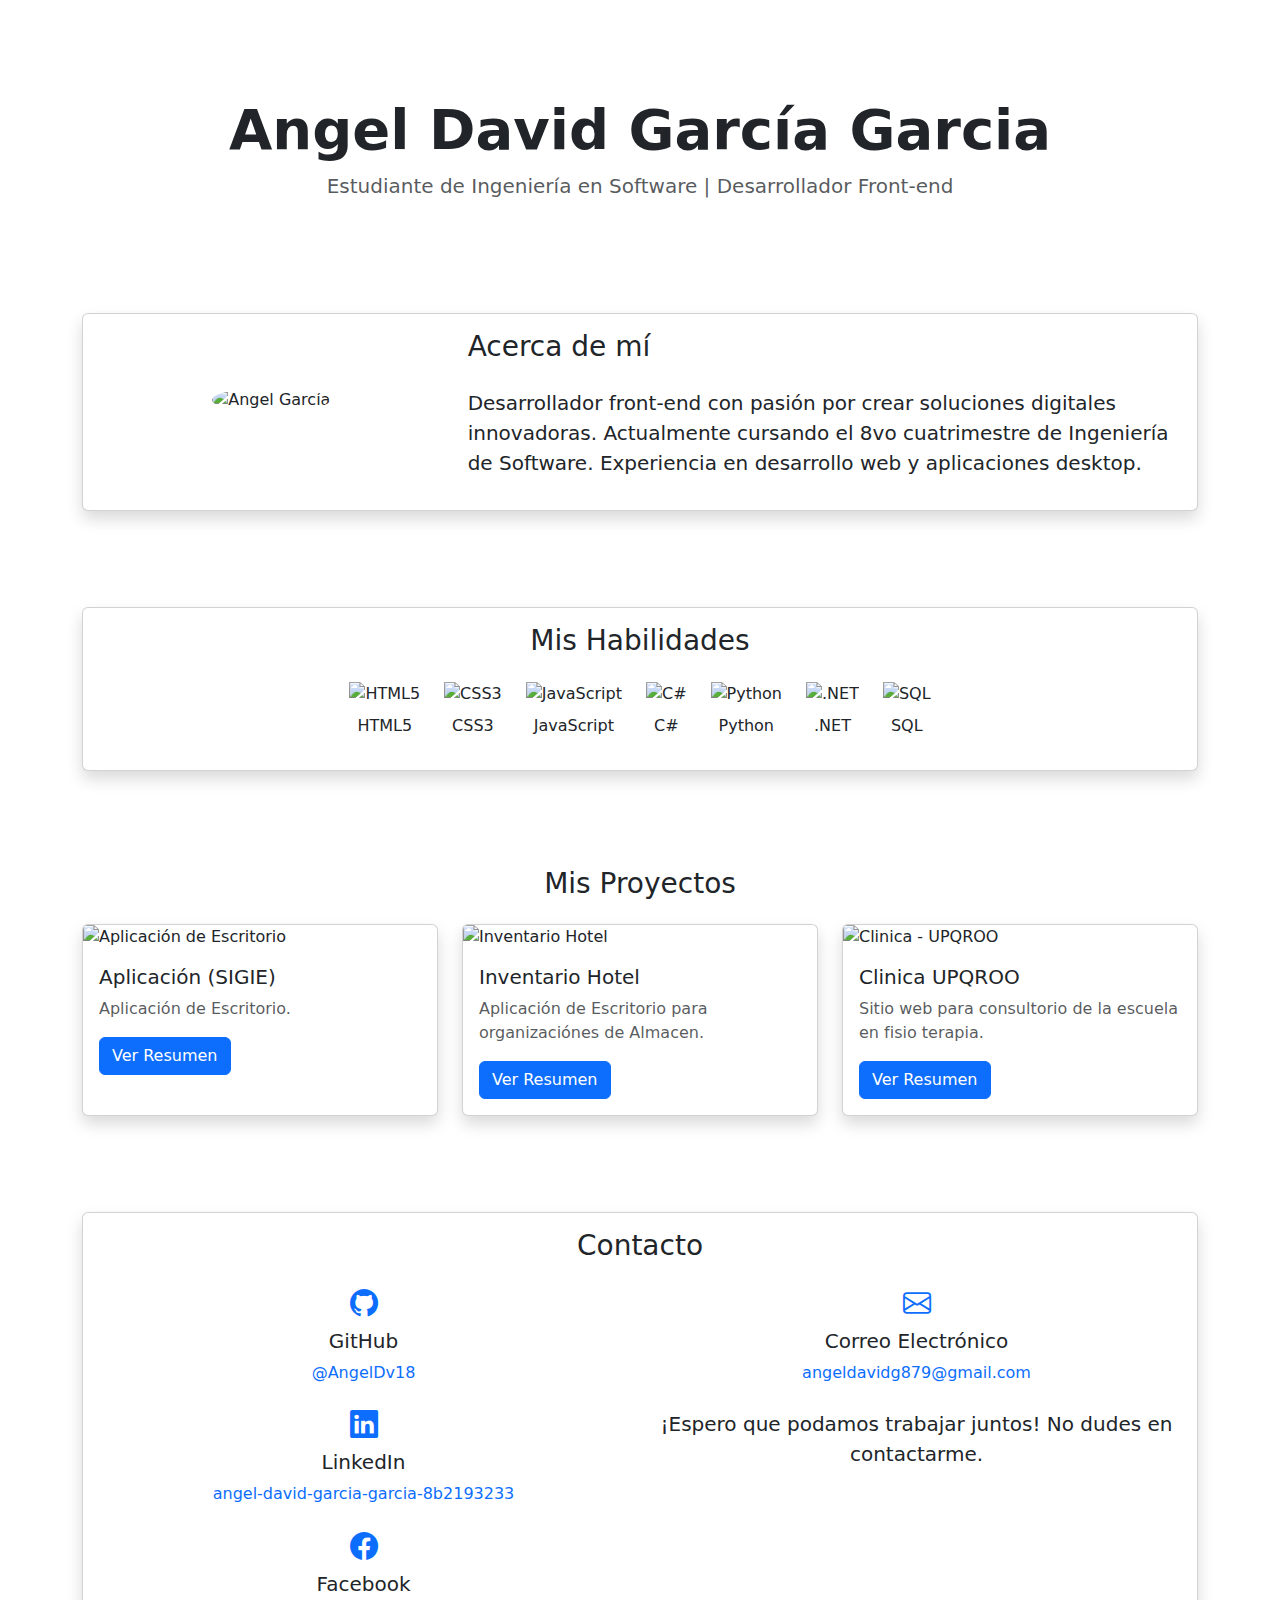
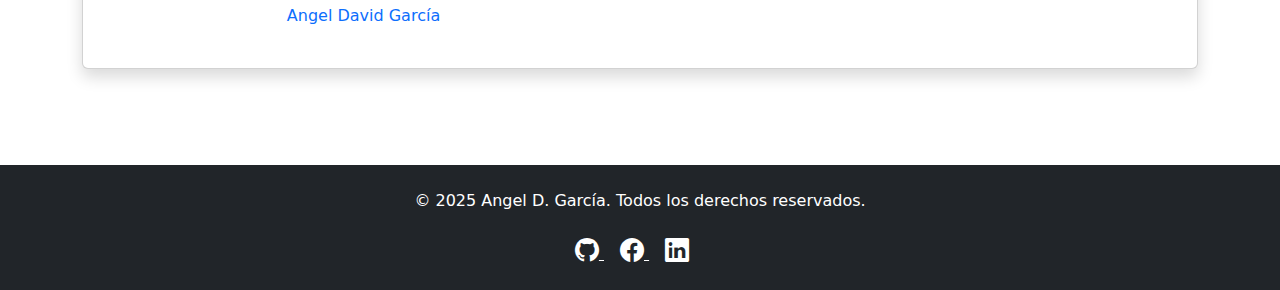
==== index.html @ 7592bd4f "nombre" ====
<!DOCTYPE html>
<html lang="es">
<head>
    <meta charset="UTF-8">
    <meta name="viewport" content="width=device-width, initial-scale=1.0">
    <title>Portafolio - Angel García</title>

    <link rel="icon" href="https://icons.getbootstrap.com/assets/icons/file-earmark-person.svg">

    <link rel="icon" type="image/x-icon" href="assets/favicon.ico">
<link rel="icon" type="image/png" sizes="32x32" href="assets/favicon-32x32.png">
<link rel="icon" type="image/png" sizes="16x16" href="assets/favicon-16x16.png">
<link rel="apple-touch-icon" sizes="180x180" href="assets/apple-touch-icon.png">
    
    <!--lol Bootstrap 5 -->
    <link href="https://cdn.jsdelivr.net/npm/bootstrap@5.3.0/dist/css/bootstrap.min.css" rel="stylesheet">
    
    <!-- tu estas loco Desde Bootstrap Iconos-->
    <link rel="stylesheet" href="https://cdn.jsdelivr.net/npm/bootstrap-icons@1.10.5/font/bootstrap-icons.css">
    
    <!-- Estilos personalizados -->
    <link rel="stylesheet" href="styles.css">
</head>
<body>

<nav class="navbar navbar-expand-lg navbar-dark fixed-top">
    <div class="container">
        <button class="navbar-toggler" type="button" data-bs-toggle="collapse" data-bs-target="#navbarNav">
            <span class="navbar-toggler-icon"></span>
        </button>
        <div class="collapse navbar-collapse" id="navbarNav">
            <ul class="navbar-nav ms-auto">
                <li class="nav-item"><a class="nav-link" href="#about">Acerca de</a></li>
                <li class="nav-item"><a class="nav-link" href="#skills">Habilidades</a></li>
                <li class="nav-item"><a class="nav-link" href="#projects">Proyectos</a></li>
                <li class="nav-item"><a class="nav-link" href="#contact">Contacto</a></li>
                <li class="nav-item"><a class="nav-link" href="CV.html">Ver CV</a></li>
            </ul>
        </div>
    </div>
</nav>

<main class="container">
    <header class="text-center py-5 mt-5">
        <h1 class="display-4 fw-bold">Angel David García Garcia</h1>
        <p class="lead text-muted">Estudiante de Ingeniería en Software | Desarrollador Front-end</p>
    </header>

    <!-- Sección Acerca de -->
    <section id="about" class="py-5">
        <div class="card shadow">
            <div class="card-body">
                <div class="row align-items-center">
                    <div class="col-md-4 text-center">
                        <img src="imagen de mi.jpg" alt="Angel García" class="img-fluid rounded-circle mb-4" style="width: 200px; height: 200px; object-fit: cover;">
                    </div>
                    <div class="col-md-8">
                        <h2 class="h3 mb-4">Acerca de mí</h2>
                        <p class="lead">
                            Desarrollador front-end con pasión por crear soluciones digitales innovadoras. 
                            Actualmente cursando el 8vo cuatrimestre de Ingeniería de Software. Experiencia en 
                            desarrollo web y aplicaciones desktop.
                        </p>
                    </div>
                </div>
            </div>
        </div>
    </section>

    <!-- Sección Habilidades -->
    <section id="skills" class="py-5">
        <div class="card shadow">
            <div class="card-body">
                <h2 class="h3 mb-4 text-center">Mis Habilidades</h2>
                <div class="row justify-content-center">
                    <div class="col-auto text-center">
                        <img src="html-5.png" alt="HTML5" class="skill-icon">
                        <p class="mt-2">HTML5</p>
                    </div>
                    <div class="col-auto text-center">
                        <img src="css_original_wordmark_logo_icon_146576.png" alt="CSS3" class="skill-icon">
                        <p class="mt-2">CSS3</p>
                    </div>
                    <div class="col-auto text-center">
                        <img src="js_115529.png" alt="JavaScript" class="skill-icon">
                        <p class="mt-2">JavaScript</p>
                    </div>
                    <div class="col-auto text-center">
                        <img src="c-sharp.png" alt="C#" class="skill-icon">
                        <p class="mt-2">C#</p>
                    </div>
                    <div class="col-auto text-center">
                        <img src="icons8-python-96.png" alt="Python" class="skill-icon">
                        <p class="mt-2">Python</p>
                    </div>
                    <div class="col-auto text-center">
                        <img src="NET core.png" alt=".NET" class="skill-icon">
                        <p class="mt-2">.NET</p>
                    </div>
                    <div class="col-auto text-center">
                        <img src="mysql_original_wordmark_logo_icon_146417.png" alt="SQL" class="skill-icon">
                        <p class="mt-2">SQL</p>
                    </div>
                </div>
            </div>
        </div>
    </section>

    <!-- Sección Proyectos -->
    <section id="projects" class="py-5">
        <h2 class="h3 mb-4 text-center">Mis Proyectos</h2>
        <div class="row g-4">
            <!-- Proyecto 1 -->
            <div class="col-md-4">
                <div class="card h-100 shadow">
                    <img src="sigie.png" class="card-img-top project-img" alt="Aplicación de Escritorio">
                    <div class="card-body">
                        <h5 class="card-title">Aplicación (SIGIE)</h5>
                        <p class="card-text text-muted">Aplicación de Escritorio.</p>
                        <a href="proyecto1.html" class="btn btn-primary">Ver Resumen</a>
                    </div>
                </div>
            </div>
            
            <!-- Proyecto 2 -->
            <div class="col-md-4">
                <div class="card h-100 shadow">
                    <img src="invent.png" class="card-img-top project-img" alt="Inventario Hotel">
                    <div class="card-body">
                        <h5 class="card-title">Inventario Hotel</h5>
                        <p class="card-text text-muted">Aplicación de Escritorio para organizaciónes de Almacen.</p>
                        <a href="proyecto2.html" class="btn btn-primary">Ver Resumen</a>
                    </div>
                </div>
            </div>
            
            <!-- Proyecto 3 -->
            <div class="col-md-4">
                <div class="card h-100 shadow">
                    <img src="clinica.png" class="card-img-top project-img" alt="Clinica - UPQROO">
                    <div class="card-body">
                        <h5 class="card-title">Clinica UPQROO</h5>
                        <p class="card-text text-muted">Sitio web para consultorio de la escuela en fisio terapia.</p>
                        <a href="proyecto3.html" class="btn btn-primary">Ver Resumen</a>
                    </div>
                </div>
            </div>
        </div>
    </section>

    <!-- Sección Contacto -->
    <section id="contact" class="py-5">
        <div class="card shadow">
            <div class="card-body">
                <h2 class="h3 mb-4 text-center">Contacto</h2>
                <div class="row g-4">
                    <div class="col-md-6 text-center">
                        <div class="mb-4">
                            <i class="bi bi-github h3 text-primary"></i>
                            <h4 class="h5 mt-2">GitHub</h4>
                            <a href="https://github.com/AngelDv18" class="text-decoration-none" target="_blank">
                                @AngelDv18
                            </a>
                        </div>
                        <div class="mb-4">
                            <i class="bi bi-linkedin h3 text-primary"></i>
                            <h4 class="h5 mt-2">LinkedIn</h4>
                            <a href="www.linkedin.com/in/angel-david-garcia-garcia-8b2193233" class="text-decoration-none" target="_blank">
                                angel-david-garcia-garcia-8b2193233
                            </a>
                        </div>
                        <div class="mb-4">
                            <i class="bi bi-facebook h3 text-primary"></i>
                            <h4 class="h5 mt-2">Facebook</h4>
                            <a href="https://www.facebook.com/profile.php?id=100021463512496" class="text-decoration-none" target="_blank">
                                Angel David García
                            </a>
                        </div>
                    </div>
                    <div class="col-md-6 text-center">
                        <div class="mb-4">
                            <i class="bi bi-envelope h3 text-primary"></i>
                            <h4 class="h5 mt-2">Correo Electrónico</h4>
                            <a href="mailto:angeldavidg879@gmail.com" class="text-decoration-none">
                                angeldavidg879@gmail.com
                            </a>
                        </div>
                        <p class="lead">¡Espero que podamos trabajar juntos! No dudes en contactarme.</p>
                    </div>
                </div>
            </div>
        </div>
    </section>
</main>

<footer class="bg-dark text-white py-4 mt-5">
    <div class="container text-center">
        <p class="mb-0">&copy; 2025 Angel D. García. Todos los derechos reservados.</p>
        <div class="mt-4">
            <a href="https://github.com/AngelDv18" class="text-white me-3" target="_blank">
                <i class="bi bi-github h4"></i>
            </a>
            <a href="https://www.facebook.com/profile.php?id=100021463512496" class="text-white me-3" target="_blank">
                <i class="bi bi-facebook h4"></i>
            </a>
            <a href="www.linkedin.com/in/angel-david-garcia-garcia-8b2193233" class="text-white me-3" target="_blank">
                <i class="bi bi-linkedin h4"></i>
            </a>
        </div>
    </div>
</footer>

<script src="https://cdn.jsdelivr.net/npm/bootstrap@5.3.0/dist/js/bootstrap.bundle.min.js"></script>
<script src="script.js"></script>
</body>
</html>
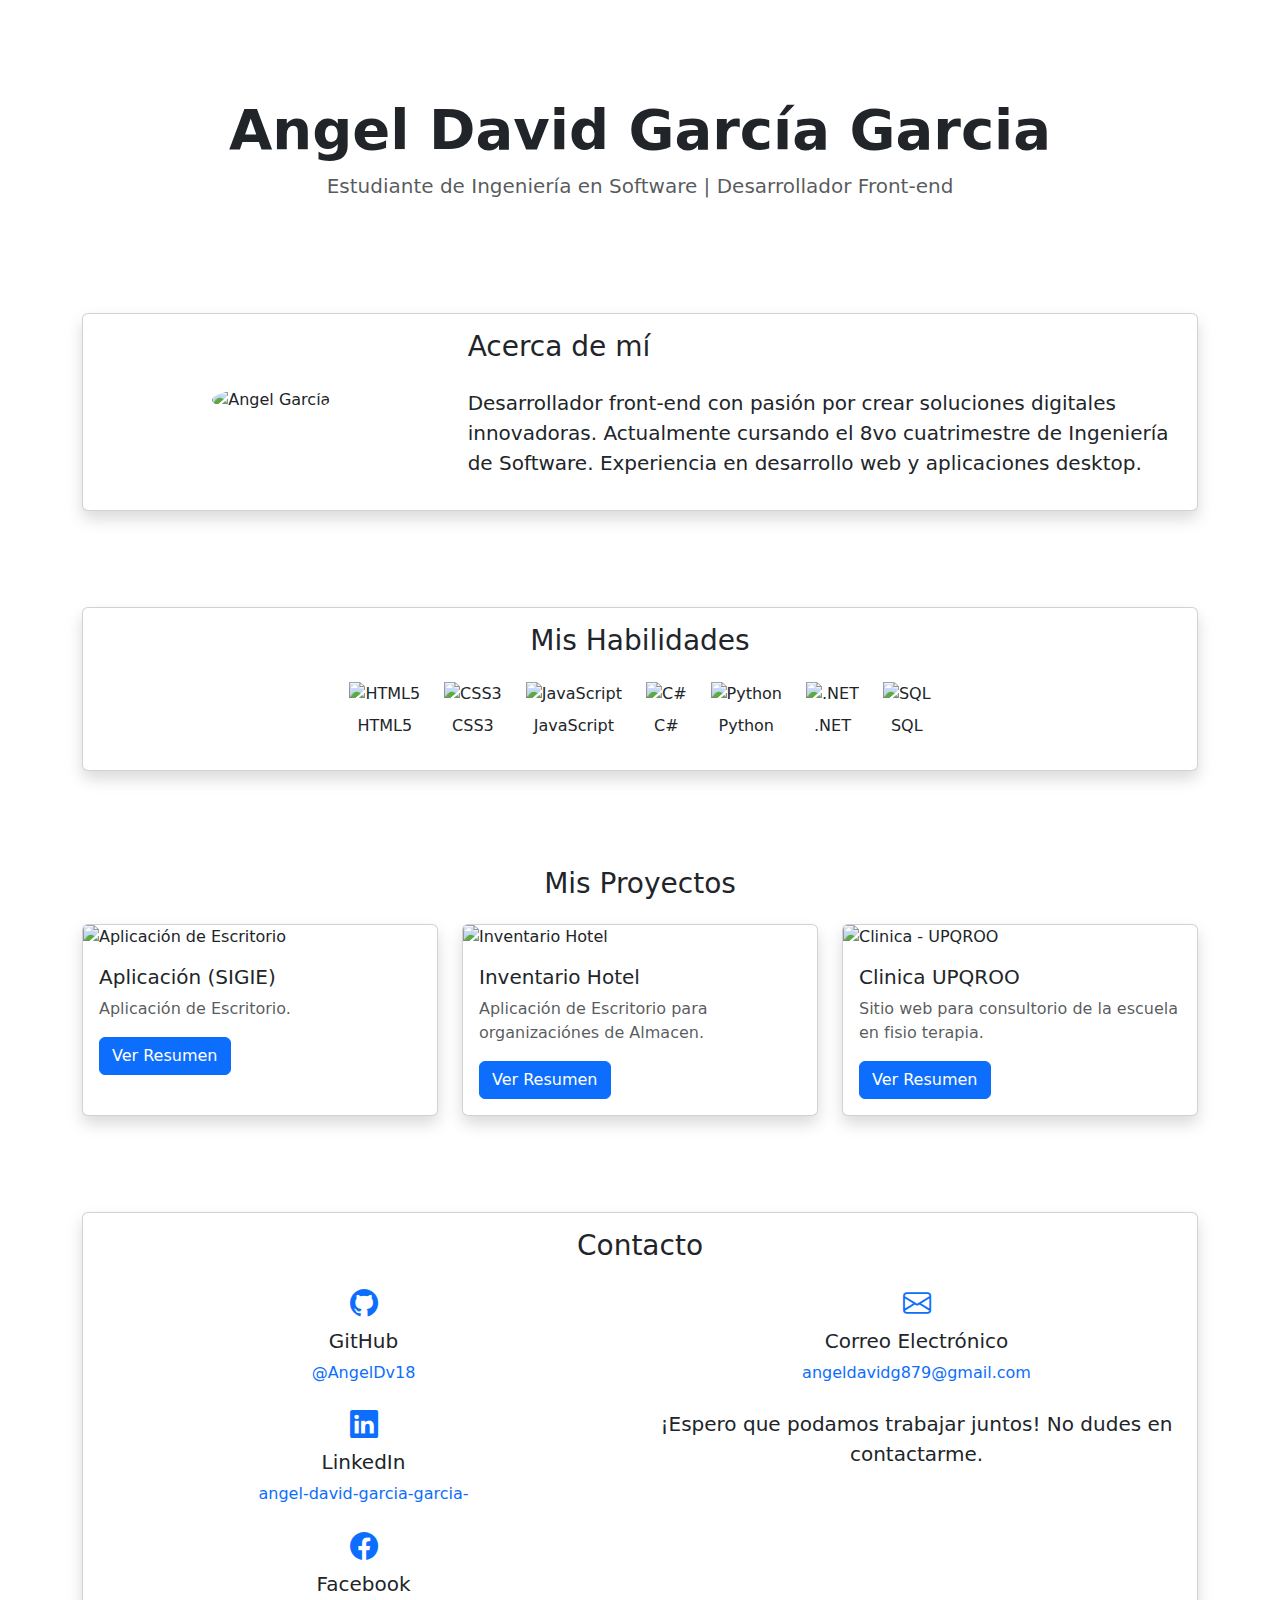
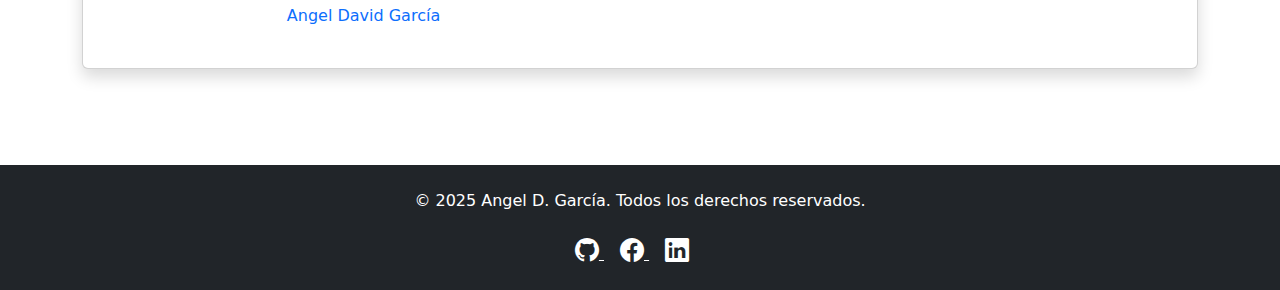
==== commit 28d05b10: "lolo" ====
--- a/index.html
+++ b/index.html
@@ -166,7 +166,7 @@
                             <i class="bi bi-linkedin h3 text-primary"></i>
                             <h4 class="h5 mt-2">LinkedIn</h4>
                             <a href="www.linkedin.com/in/angel-david-garcia-garcia-8b2193233" class="text-decoration-none" target="_blank">
-                                angel-david-garcia-garcia-8b2193233
+                                angel-david-garcia-garcia-
                             </a>
                         </div>
                         <div class="mb-4">
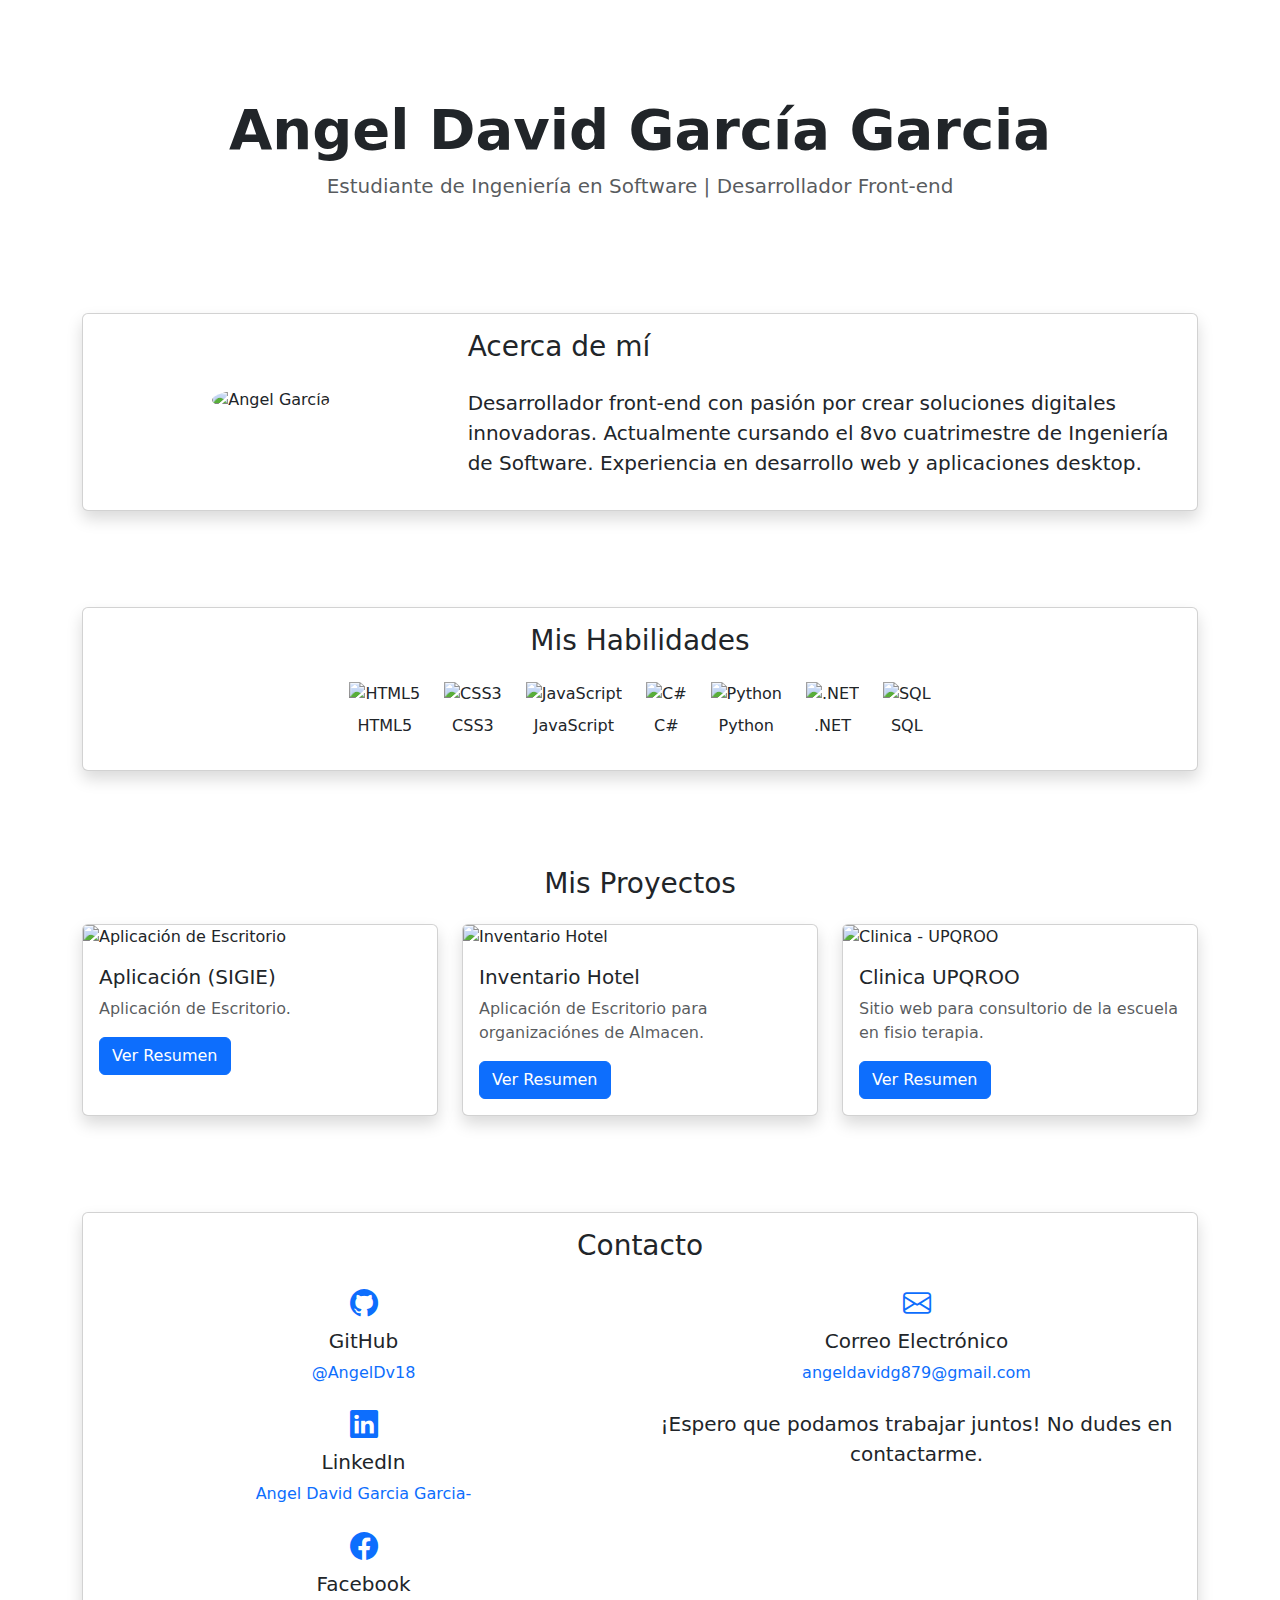
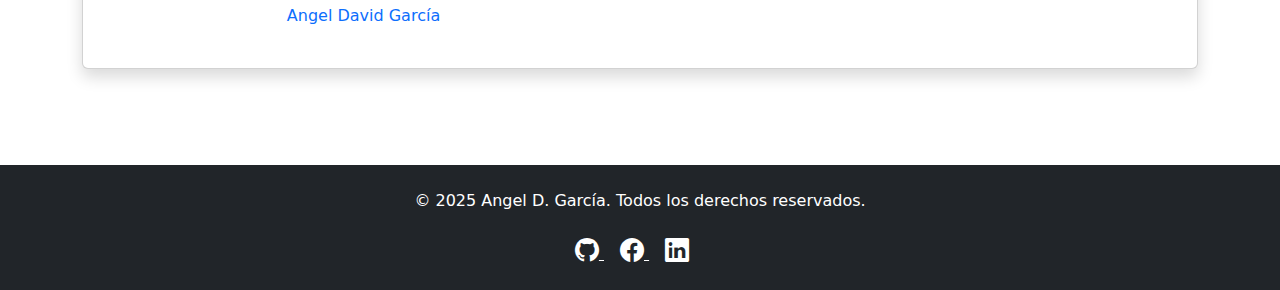
==== commit 0a6b1e50: "xd" ====
--- a/index.html
+++ b/index.html
@@ -165,8 +165,8 @@
                         <div class="mb-4">
                             <i class="bi bi-linkedin h3 text-primary"></i>
                             <h4 class="h5 mt-2">LinkedIn</h4>
-                            <a href="www.linkedin.com/in/angel-david-garcia-garcia-8b2193233" class="text-decoration-none" target="_blank">
-                                angel-david-garcia-garcia-
+                            <a href="https://www.linkedin.com/in/angel-david-garcia-garcia-8b2193233" class="text-decoration-none" target="_blank">
+                                Angel David Garcia Garcia-
                             </a>
                         </div>
                         <div class="mb-4">
@@ -203,7 +203,7 @@
             <a href="https://www.facebook.com/profile.php?id=100021463512496" class="text-white me-3" target="_blank">
                 <i class="bi bi-facebook h4"></i>
             </a>
-            <a href="www.linkedin.com/in/angel-david-garcia-garcia-8b2193233" class="text-white me-3" target="_blank">
+            <a href="https://www.linkedin.com/in/angel-david-garcia-garcia-8b2193233" class="text-white me-3" target="_blank">
                 <i class="bi bi-linkedin h4"></i>
             </a>
         </div>
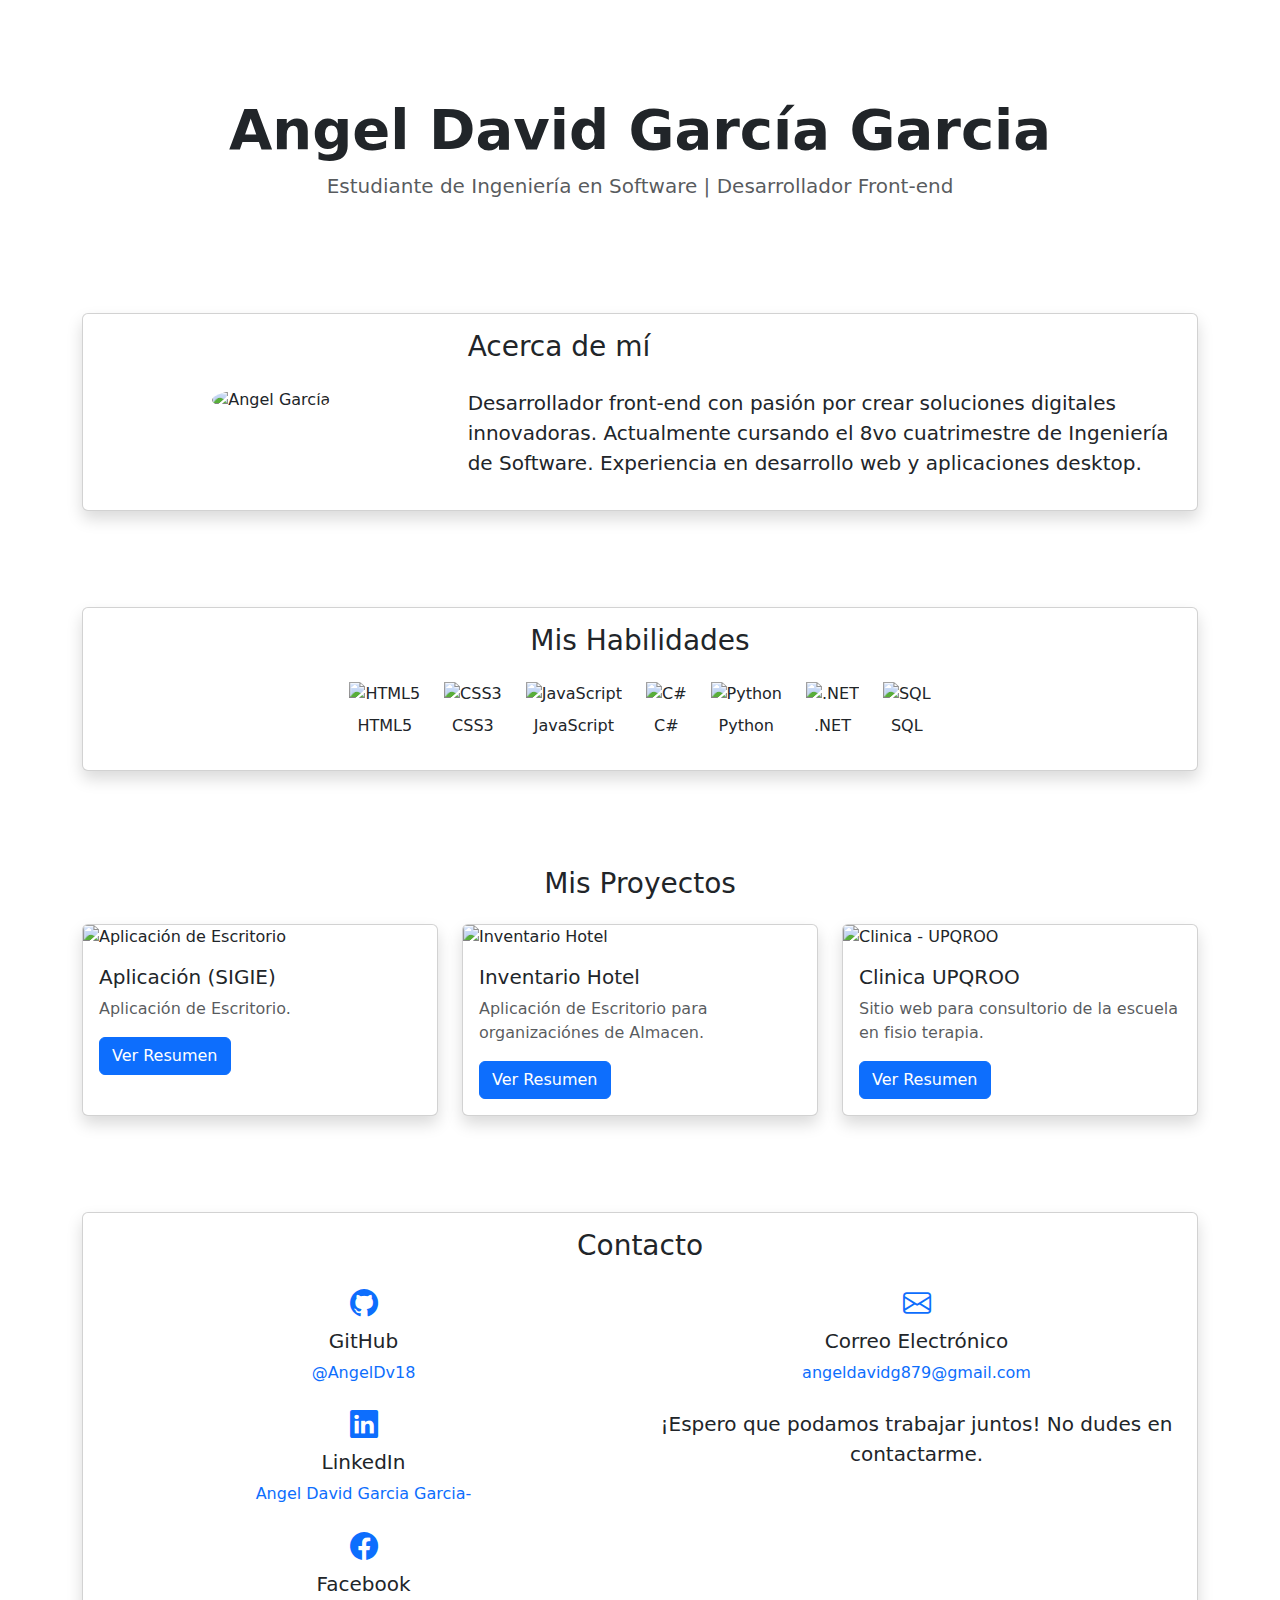
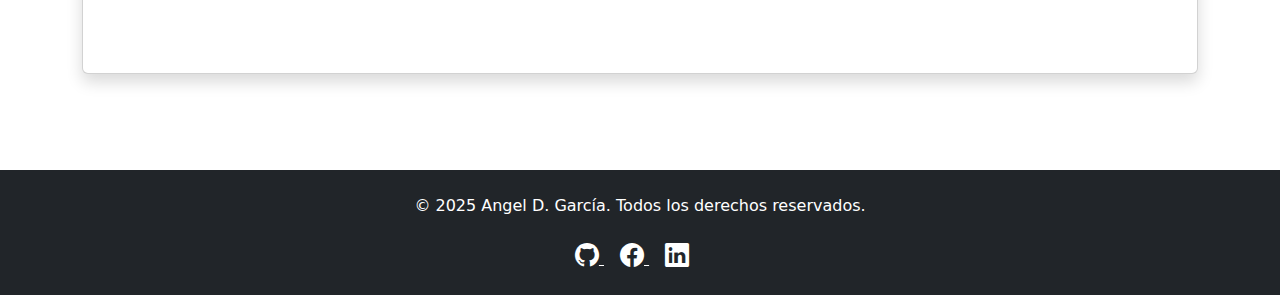
==== commit 4d63f1cd: "lolio" ====
--- a/index.html
+++ b/index.html
@@ -172,8 +172,9 @@
                         <div class="mb-4">
                             <i class="bi bi-facebook h3 text-primary"></i>
                             <h4 class="h5 mt-2">Facebook</h4>
-                            <a href="https://www.facebook.com/profile.php?id=100021463512496" class="text-decoration-none" target="_blank">
-                                Angel David García
+                            <a href="https://www.facebook.com/profile.php?id=100021463512496" class="text-white me-3" target="_blank">
+                                Angel Garcia
+                                <i class="bi bi-facebook h4"></i>
                             </a>
                         </div>
                     </div>
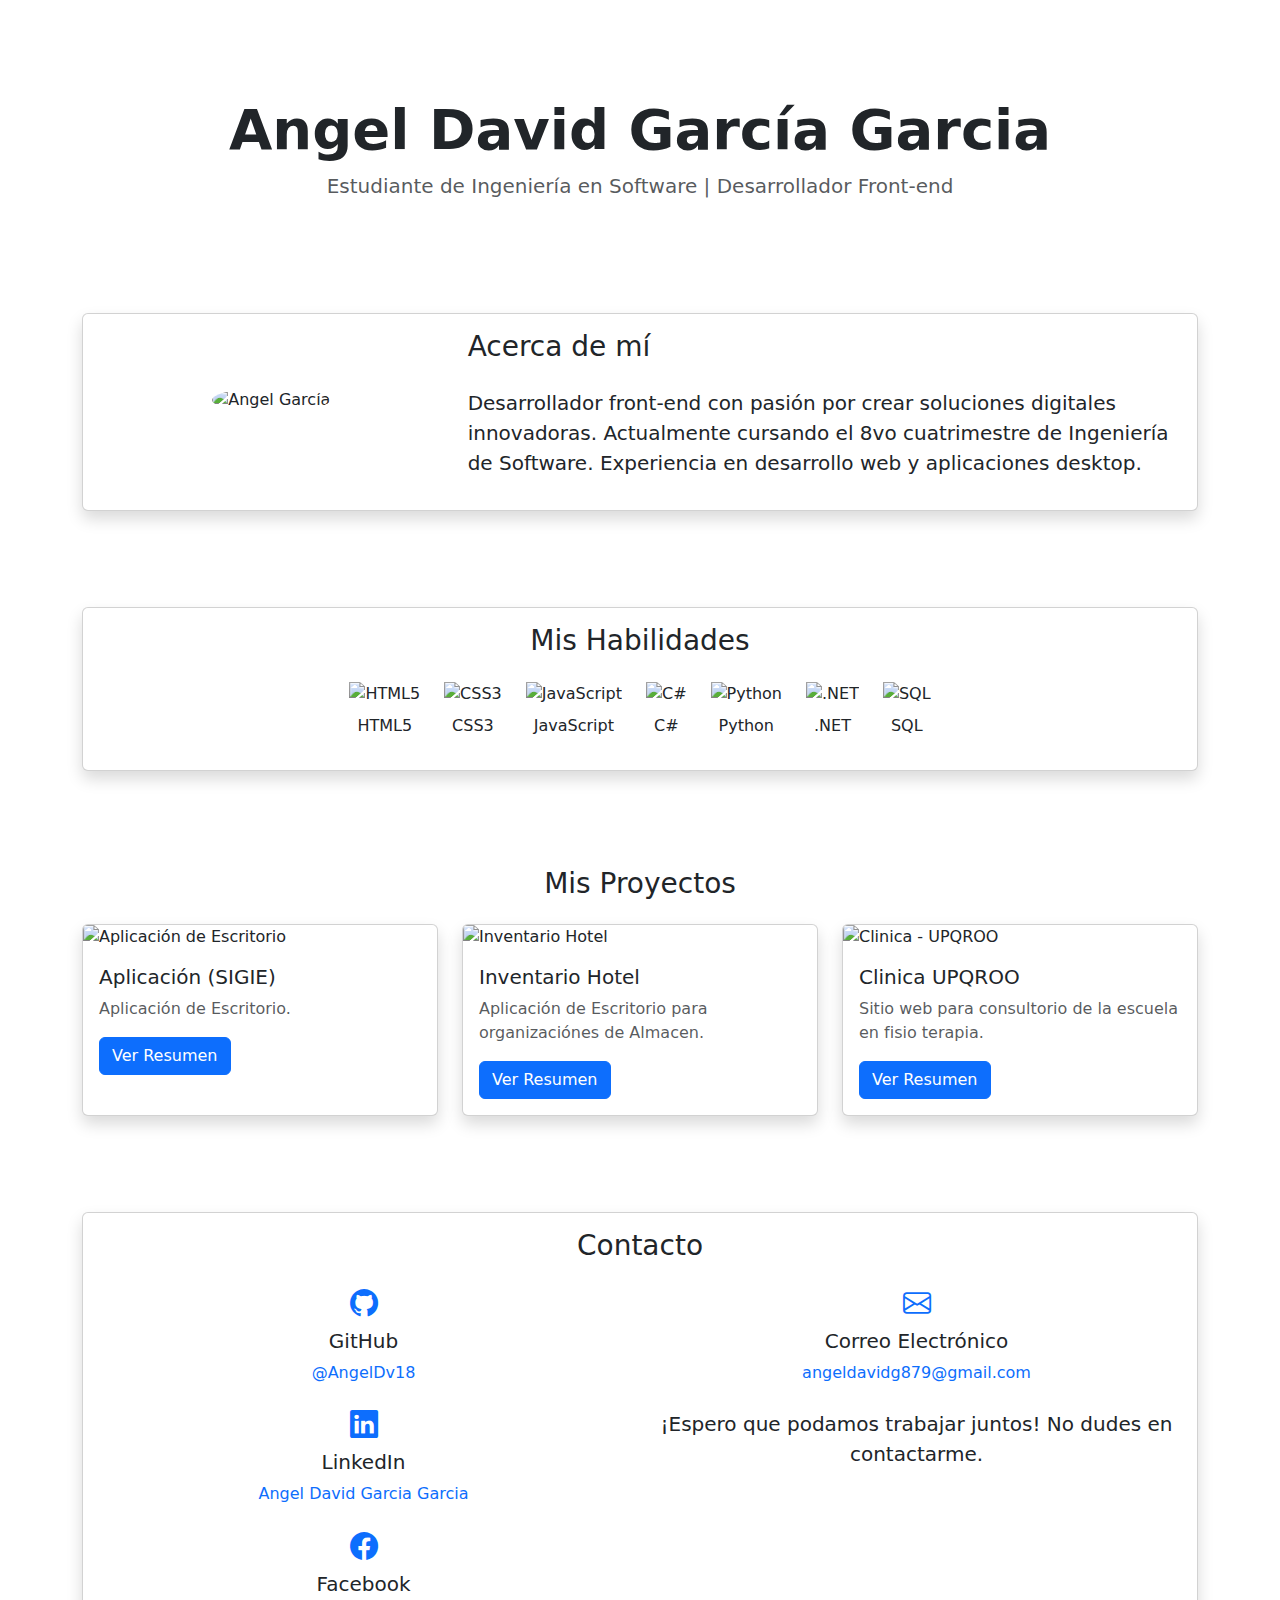
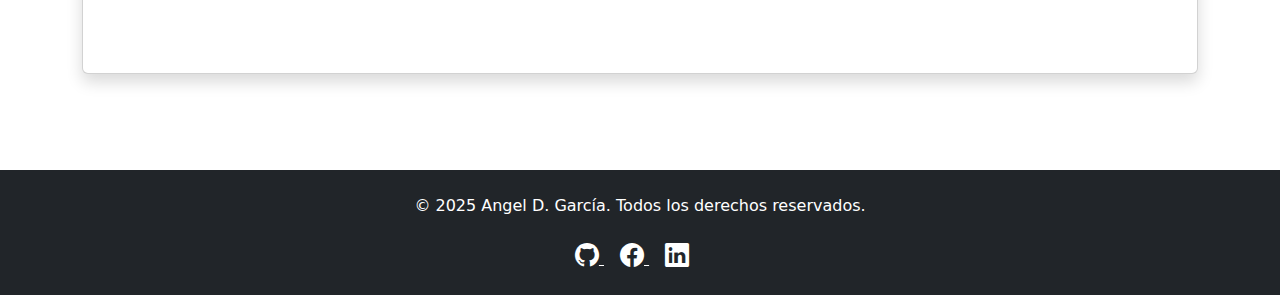
==== commit 11df9b73: "cel" ====
--- a/index.html
+++ b/index.html
@@ -166,7 +166,7 @@
                             <i class="bi bi-linkedin h3 text-primary"></i>
                             <h4 class="h5 mt-2">LinkedIn</h4>
                             <a href="https://www.linkedin.com/in/angel-david-garcia-garcia-8b2193233" class="text-decoration-none" target="_blank">
-                                Angel David Garcia Garcia-
+                                Angel David Garcia Garcia
                             </a>
                         </div>
                         <div class="mb-4">
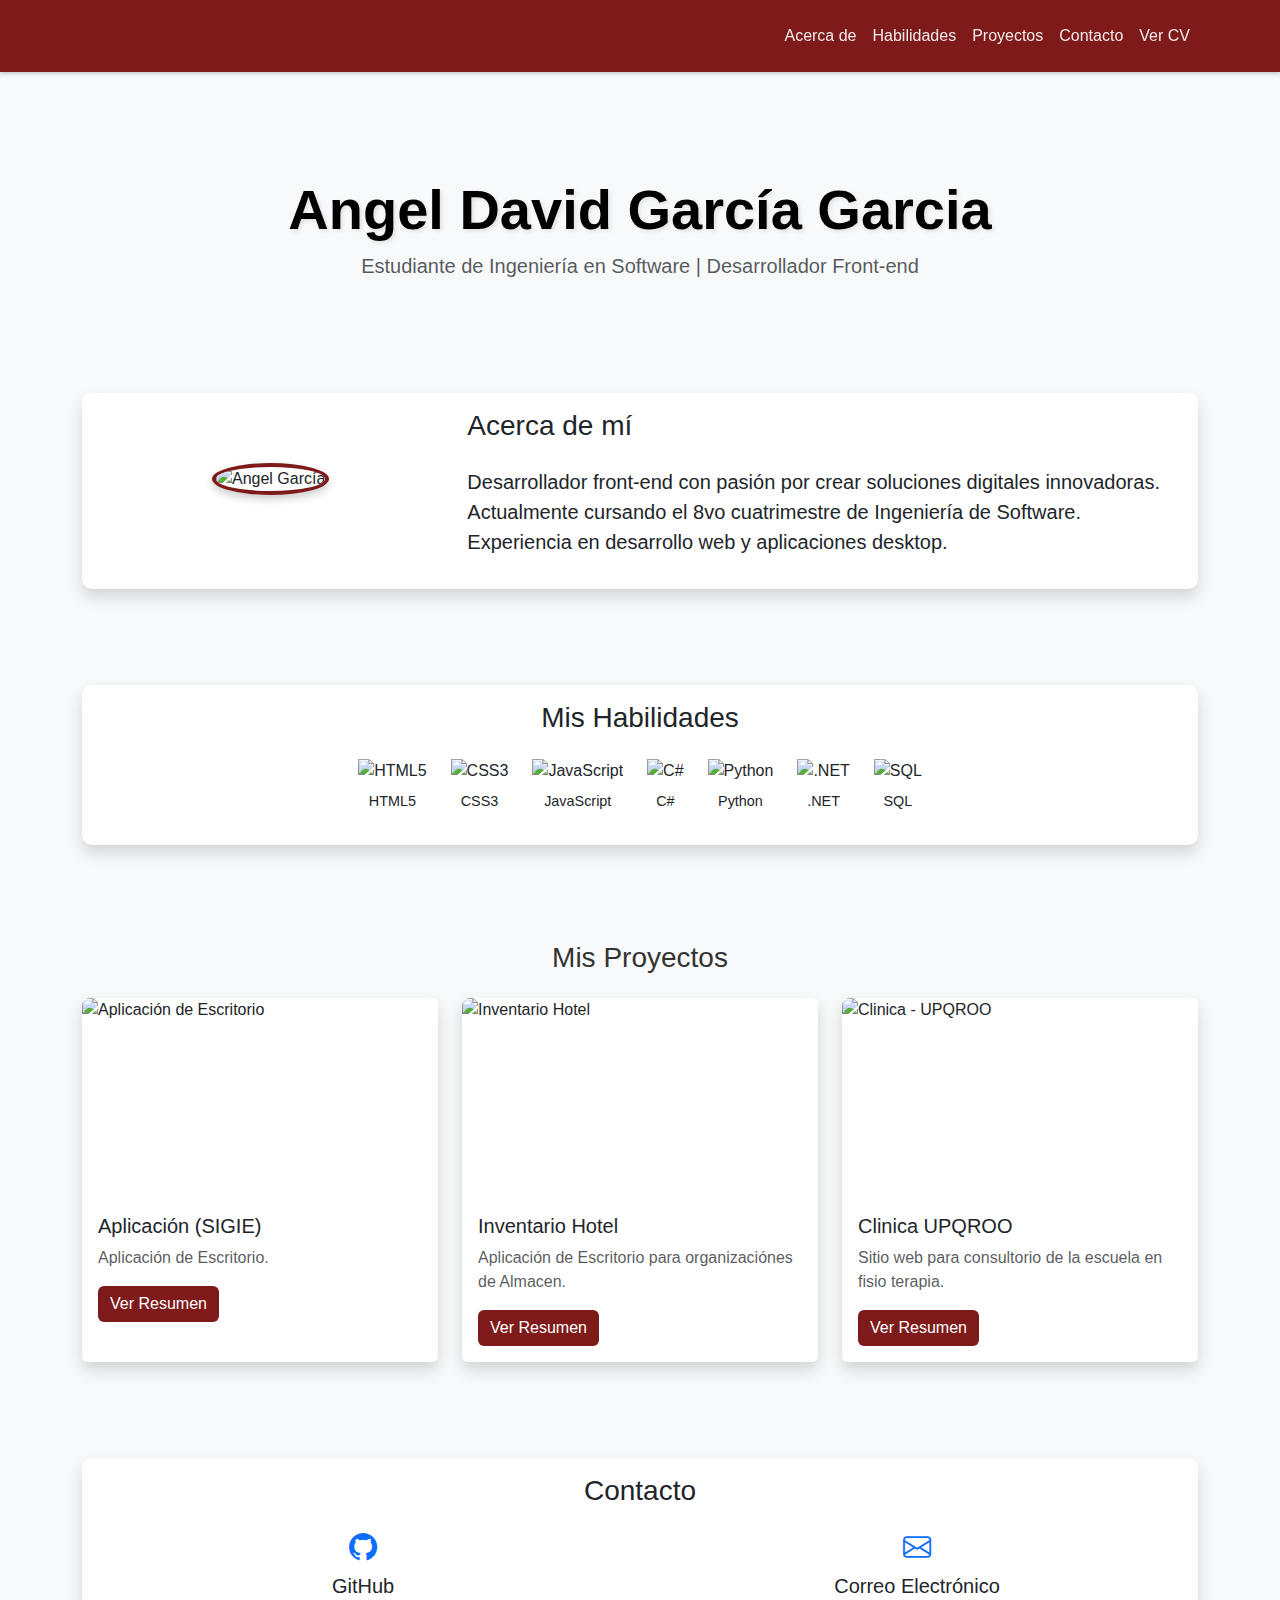
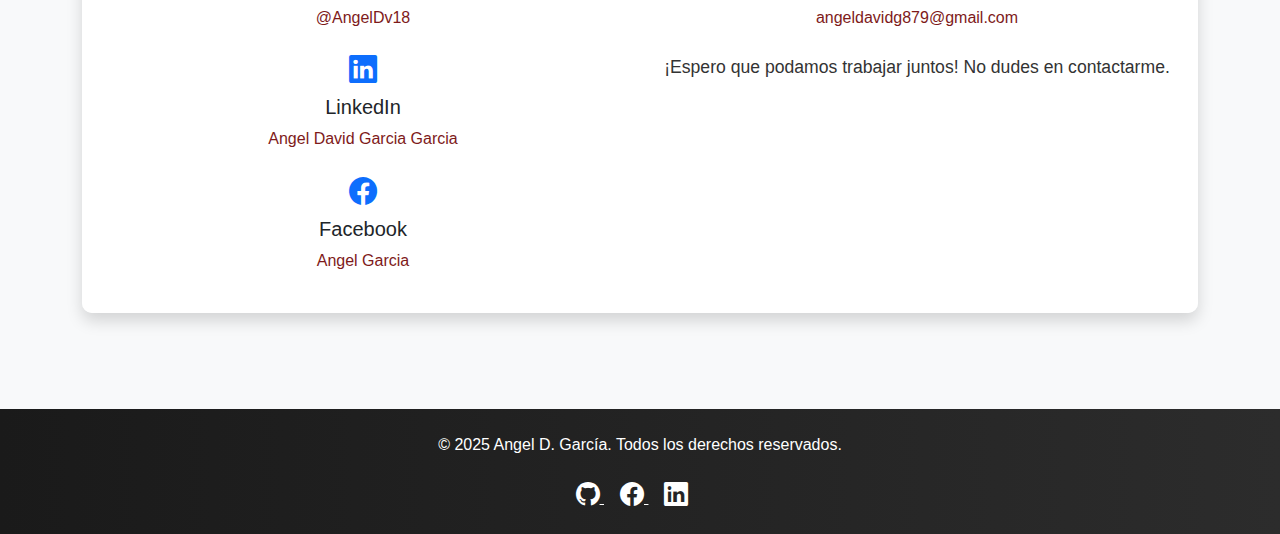
==== commit 024dfc0b: "cambios nuevos" ====
--- a/index.html
+++ b/index.html
@@ -172,9 +172,8 @@
                         <div class="mb-4">
                             <i class="bi bi-facebook h3 text-primary"></i>
                             <h4 class="h5 mt-2">Facebook</h4>
-                            <a href="https://www.facebook.com/profile.php?id=100021463512496" class="text-white me-3" target="_blank">
+                            <a href="https://www.facebook.com/profile.php?id=100021463512496" class="text-decoration-none " target="_blank">
                                 Angel Garcia
-                                <i class="bi bi-facebook h4"></i>
                             </a>
                         </div>
                     </div>
--- a/styles.css
+++ b/styles.css
@@ -0,0 +1,1065 @@
+/*
+
+
+/* Estilos generales 
+body {
+    padding-top: 80px;
+    font-family: 'Arial', sans-serif;
+    background-color: #f8f9fa;
+    color: #333;
+}
+
+/* Navbar con gradiente 
+.navbar {
+    background: linear-gradient(to right, #7e1a1a, #7e1a1a);
+    box-shadow: 0 2px 4px rgba(0, 0, 0, 0.2);
+    padding: 1rem;
+    transition: padding 0.3s ease;
+}
+
+.navbar .nav-link {
+    color: rgba(255, 255, 255, 0.9) !important;
+    transition: color 0.3s ease, transform 0.3s ease;
+}
+
+.navbar .nav-link:hover {
+    color: #fff !important;
+    transform: translateY(-2px);
+    text-shadow: 0 0 10px rgba(255, 255, 255, 0.5);
+}
+
+/* Nombre con efecto de gradiente 
+.display-4 {
+    background: linear-gradient(45deg, #000000, #000000);
+    -webkit-background-clip: text;
+    background-clip: text;
+    color: transparent;
+    text-shadow: 2px 2px 4px rgba(0, 0, 0, 0.1);
+}
+
+/* Tarjetas de proyectos 
+.card {
+    border: none;
+    transition: transform 0.3s ease, box-shadow 0.3s ease;
+}
+
+.card:hover {
+    transform: translateY(-5px);
+    box-shadow: 0 5px 15px rgba(0, 0, 0, 0.1);
+}
+
+/* Imagen de proyecto 
+.project-img {
+    height: 200px;
+    object-fit: cover;
+    border-radius: 8px 8px 0 0;
+}
+
+/* Badges de habilidades 
+.badge {
+    transition: transform 0.2s ease;
+    padding: 8px 16px;
+}
+
+.badge:hover {
+    transform: scale(1.1);
+}
+
+/* Sección Acerca de mí 
+#about .card {
+    background-color: #fff;
+    border-radius: 10px;
+}
+
+#about img {
+    width: 200px;
+    height: 200px;
+    object-fit: cover;
+    border: 4px solid #7e1a1a;
+    box-shadow: 0 4px 8px rgba(0, 0, 0, 0.2);
+}
+
+/* Sección Habilidades 
+#skills .card {
+    background-color: #fff;
+    border-radius: 10px;
+}
+
+.skill-icon {
+    width: 50px;
+    height: 50px;
+    object-fit: contain;
+    transition: transform 0.3s ease;
+}
+
+.skill-icon:hover {
+    transform: scale(1.1);
+}
+
+#skills p {
+    font-size: 0.9rem;
+    font-weight: 500;
+    margin-top: 8px;
+}
+
+/* Sección Contacto 
+#contact .card {
+    background-color: rgba(255, 255, 255, 0.95);
+    border-radius: 10px;
+}
+
+#contact .bi {
+    color: #7e1a1a;
+}
+
+#contact a {
+    color: #7e1a1a;
+    transition: color 0.3s ease;
+}
+
+#contact a:hover {
+    color: #7e1a1a;
+    text-decoration: underline;
+}
+
+#contact .lead {
+    font-size: 1.1rem;
+    color: #333;
+}
+
+/* Footer 
+footer {
+    background: linear-gradient(to right, #1a1a1a, #2c2c2c);
+    color: #fff;
+    padding: 2rem 0;
+}
+
+footer a {
+    color: #fff;
+    transition: transform 0.3s ease;
+}
+
+footer a:hover {
+    transform: translateY(-3px);
+    color: #ffd700;
+}
+
+/* Botones 
+.btn-primary {
+    background: linear-gradient(to right, #7e1a1a, #7e1a1a);
+    border: none;
+    transition: transform 0.3s ease, box-shadow 0.3s ease;
+}
+
+.btn-primary:hover {
+    transform: translateY(-2px);
+    box-shadow: 0 4px 12px rgba(126, 26, 26, 0.2);
+}
+
+/* Responsive 
+@media (max-width: 768px) {
+    body {
+        padding-top: 60px;
+    }
+
+    .display-4 {
+        font-size: 2.5rem;
+    }
+
+    #about img {
+        width: 150px;
+        height: 150px;
+    }
+
+    .skill-icon {
+        width: 40px;
+        height: 40px;
+    }
+
+    #contact .lead {
+        font-size: 1rem;
+    }
+}
+
+/* Estilos para el carrusel 
+.carousel {
+    border-radius: 8px;
+    overflow: hidden;
+    box-shadow: 0 4px 8px rgba(0, 0, 0, 0.1);
+}
+
+.carousel-item img {
+    height: 400px;
+    object-fit: cover;
+}
+
+/* Iconos de tecnologías 
+.tech-icon {
+    width: 50px;
+    height: 50px;
+    object-fit: contain;
+    transition: transform 0.3s ease;
+}
+
+.tech-icon:hover {
+    transform: scale(1.1);
+}
+
+/* Responsive para carrusel 
+@media (max-width: 768px) {
+    .carousel {
+        margin-bottom: 20px;
+    }
+
+    .carousel-item img {
+        height: 300px;
+    }
+
+    .tech-icon {
+        width: 40px;
+        height: 40px;
+    }
+}
+
+
+
+
+
+
+
+
+
+
+
+
+/* Navbar 
+.navbar-cv {
+    background-color: #e51a1a;
+    padding: 10px 20px;
+    display: flex;
+    justify-content: space-between;
+    align-items: center;
+    box-shadow: 0 2px 4px rgba(0, 0, 0, 0.1);
+    position: fixed;
+    width: 100%;
+    top: 0;
+    z-index: 1000;
+}
+
+.navbar-content {
+    display: flex;
+    align-items: center;
+    gap: 20px;
+}
+
+.nav-link {
+    color: white;
+    text-decoration: none;
+    font-size: 16px;
+    transition: color 0.3s ease;
+}
+
+.nav-link:hover {
+    color: #ffd700;
+}
+
+.btn-download {
+    background-color: #4d4d4d;
+    color: white;
+    border: none;
+    padding: 10px 20px;
+    border-radius: 5px;
+    cursor: pointer;
+    display: flex;
+    align-items: center;
+    gap: 8px;
+    transition: background-color 0.3s ease;
+}
+
+.btn-download:hover {
+    background-color: #333;
+}
+
+.btn-download i {
+    font-size: 18px;
+}
+
+/* Contenedor principal del CV 
+.main {
+    background-color: white;
+    width: 90%;
+    max-width: 650px;
+    margin: 80px auto 20px; /* Margen superior para el navbar 
+    display: flex;
+    flex-direction: row; /* Mantén la estructura original 
+    box-shadow: 0 4px 8px rgba(0, 0, 0, 0.1);
+}
+
+.left, .right {
+    padding: 20px;
+}
+
+.left {
+    width: 200px; /* Ancho fijo para la sección izquierda 
+    background-color: #e51a1a;
+    color: white;
+}
+
+.right {
+    width: calc(100% - 200px); /* Ancho restante para la sección derecha 
+}
+
+/* Imagen de perfil 
+.profile-img {
+    height: 140px;
+    width: 140px;
+    background-color: #ddd;
+    border-radius: 50%;
+    margin: 0 auto 20px;
+    border: 15px solid #4d4d4d;
+    box-shadow: 6px 7px 9px 5px #f50707;
+    overflow: hidden;
+}
+
+.profile-img img {
+    width: 100%;
+    height: 100%;
+    object-fit: cover;
+}
+
+/* Secciones 
+.box-1, .box-2 {
+    margin-bottom: 20px;
+}
+
+.heading {
+    background-color: #4d4d4d;
+    padding: 10px;
+    color: #000000;
+    text-align: left;
+    margin-right: -15px;
+    position: relative;
+}
+
+.heading::after {
+    content: '';
+    position: absolute;
+    width: 21px;
+    height: 18px;
+    background-color: #5a5959;
+    left: 191px;
+    top: 26px;
+    transform: rotate(56deg);
+    z-index: -1;
+}
+
+.p1, .p2, .p3 {
+    font-size: 11px;
+    padding: 9px 10px;
+    line-height: 1.5;
+}
+
+.icons1, .icons2, .icons3 {
+    vertical-align: middle;
+    margin-right: 10px;
+}
+
+/* Barras de habilidades 
+.skill-container {
+    width: 90%;
+    background-color: #4d4d4d;
+    margin: 5px 10px;
+    border-radius: 5px;
+    overflow: hidden;
+}
+
+.skill {
+    height: 10px;
+    background-color: white;
+}
+
+.html { width: 90%; }
+.css { width: 80%; }
+.js { width: 85%; }
+.jquery { width: 80%; }
+.web { width: 85%; }
+.gra { width: 70%; }
+
+/* Hobbies 
+.h-div {
+    display: flex;
+    justify-content: space-around;
+    margin-top: 10px;
+}
+
+/* Sección derecha 
+.name-div {
+    text-align: center;
+    margin-bottom: 30px;
+}
+
+.name-div h1 {
+    font-size: 24px;
+    margin-bottom: 10px;
+}
+
+.name-div p {
+    font-size: 14px;
+    color: #4d4d4d;
+}
+
+.box-2 h2 {
+    font-size: 16px;
+    margin-bottom: 15px;
+    color: #4d4d4d;
+}
+
+.box-2 .p3 {
+    font-size: 13px;
+    color: #4d4d4d;
+}
+
+.box-2 .p3 span {
+    color: #000000;
+    padding-left: 20px;
+}
+
+/* Responsive para móviles y tablets 
+@media (max-width: 768px) {
+    .main {
+        width: 95%;
+        margin-top: 70px; /* Ajuste para el navbar 
+        flex-direction: column; /* Cambia a una columna en móviles 
+    }
+
+    .left, .right {
+        width: 100%;
+        padding: 15px;
+    }
+
+    .profile-img {
+        width: 120px;
+        height: 120px;
+        border-width: 10px;
+    }
+
+    .heading::after {
+        display: none; /* Ocultar el triángulo en móviles 
+    }
+
+    .name-div h1 {
+        font-size: 20px;
+    }
+
+    .name-div p {
+        font-size: 12px;
+    }
+
+    .box-2 h2 {
+        font-size: 14px;
+    }
+
+    .box-2 .p3 {
+        font-size: 12px;
+    }
+
+    .btn-download {
+        padding: 8px 16px;
+        font-size: 14px;
+    }
+}
+
+@media (max-width: 480px) {
+    .navbar-cv {
+        padding: 10px;
+    }
+
+    .nav-link {
+        font-size: 14px;
+    }
+
+    .btn-download {
+        padding: 6px 12px;
+        font-size: 12px;
+    }
+
+    .profile-img {
+        width: 100px;
+        height: 100px;
+        border-width: 8px;
+    }
+
+    .name-div h1 {
+        font-size: 18px;
+    }
+
+    .name-div p {
+        font-size: 11px;
+    }
+
+    .box-2 h2 {
+        font-size: 13px;
+    }
+
+    .box-2 .p3 {
+        font-size: 11px;
+    }
+}
+
+*/
+
+/* Estilos generales */
+body {
+    padding-top: 80px;
+    font-family: 'Arial', sans-serif;
+    background-color: #f8f9fa;
+    color: #333;
+}
+
+/* Navbar con gradiente */
+.navbar {
+    background: linear-gradient(to right, #7e1a1a, #7e1a1a);
+    box-shadow: 0 2px 4px rgba(0, 0, 0, 0.2);
+    padding: 1rem;
+    transition: padding 0.3s ease;
+    display: flex;
+    justify-content: space-between;
+    align-items: center;
+}
+
+.navbar .nav-link {
+    color: rgba(255, 255, 255, 0.9) !important;
+    transition: color 0.3s ease, transform 0.3s ease;
+}
+
+.navbar .nav-link:hover {
+    color: #fff !important;
+    transform: translateY(-2px);
+    text-shadow: 0 0 10px rgba(255, 255, 255, 0.5);
+}
+
+/* Botón "Regresar" */
+.btn-regresar {
+    display: inline-flex;
+    align-items: center;
+    padding: 10px 15px;
+    background-color: #6c757d;
+    color: white;
+    text-decoration: none;
+    border-radius: 5px;
+    transition: background-color 0.3s ease;
+}
+
+.btn-regresar:hover {
+    background-color: #5a6268;
+}
+
+.btn-regresar i {
+    margin-right: 5px;
+}
+
+/* Botón "Descargar CV" */
+.btn-download {
+    display: inline-flex;
+    align-items: center;
+    padding: 10px 15px;
+    background-color: #007bff;
+    color: white;
+    border: none;
+    border-radius: 5px;
+    cursor: pointer;
+    transition: background-color 0.3s ease;
+}
+
+.btn-download:hover {
+    background-color: #0056b3;
+}
+
+.btn-download i {
+    margin-right: 5px;
+}
+
+/* Nombre con efecto de gradiente */
+.display-4 {
+    background: linear-gradient(45deg, #000000, #000000);
+    -webkit-background-clip: text;
+    background-clip: text;
+    color: transparent;
+    text-shadow: 2px 2px 4px rgba(0, 0, 0, 0.1);
+}
+
+/* Tarjetas de proyectos */
+.card {
+    border: none;
+    transition: transform 0.3s ease, box-shadow 0.3s ease;
+}
+
+.card:hover {
+    transform: translateY(-5px);
+    box-shadow: 0 5px 15px rgba(0, 0, 0, 0.1);
+}
+
+/* Imagen de proyecto */
+.project-img {
+    height: 200px;
+    object-fit: cover;
+    border-radius: 8px 8px 0 0;
+}
+
+/* Badges de habilidades */
+.badge {
+    transition: transform 0.2s ease;
+    padding: 8px 16px;
+}
+
+.badge:hover {
+    transform: scale(1.1);
+}
+
+/* Sección Acerca de mí */
+#about .card {
+    background-color: #fff;
+    border-radius: 10px;
+}
+
+#about img {
+    width: 200px;
+    height: 200px;
+    object-fit: cover;
+    border: 4px solid #7e1a1a;
+    box-shadow: 0 4px 8px rgba(0, 0, 0, 0.2);
+}
+
+/* Sección Habilidades */
+#skills .card {
+    background-color: #fff;
+    border-radius: 10px;
+}
+
+.skill-icon {
+    width: 50px;
+    height: 50px;
+    object-fit: contain;
+    transition: transform 0.3s ease;
+}
+
+.skill-icon:hover {
+    transform: scale(1.1);
+}
+
+#skills p {
+    font-size: 0.9rem;
+    font-weight: 500;
+    margin-top: 8px;
+}
+
+/* Sección Contacto */
+#contact .card {
+    background-color: rgba(255, 255, 255, 0.95);
+    border-radius: 10px;
+}
+
+#contact .bi {
+    color: #7e1a1a;
+}
+
+#contact a {
+    color: #7e1a1a;
+    transition: color 0.3s ease;
+}
+
+#contact a:hover {
+    color: #7e1a1a;
+    text-decoration: underline;
+}
+
+#contact .lead {
+    font-size: 1.1rem;
+    color: #333;
+}
+
+/* Footer */
+footer {
+    background: linear-gradient(to right, #1a1a1a, #2c2c2c);
+    color: #fff;
+    padding: 2rem 0;
+}
+
+footer a {
+    color: #fff;
+    transition: transform 0.3s ease;
+}
+
+footer a:hover {
+    transform: translateY(-3px);
+    color: #ffd700;
+}
+
+/* Botones */
+.btn-primary {
+    background: linear-gradient(to right, #7e1a1a, #7e1a1a);
+    border: none;
+    transition: transform 0.3s ease, box-shadow 0.3s ease;
+}
+
+.btn-primary:hover {
+    transform: translateY(-2px);
+    box-shadow: 0 4px 12px rgba(126, 26, 26, 0.2);
+}
+
+/* Responsive */
+@media (max-width: 768px) {
+    body {
+        padding-top: 60px;
+    }
+
+    .display-4 {
+        font-size: 2.5rem;
+    }
+
+    #about img {
+        width: 150px;
+        height: 150px;
+    }
+
+    .skill-icon {
+        width: 40px;
+        height: 40px;
+    }
+
+    #contact .lead {
+        font-size: 1rem;
+    }
+}
+
+/* Estilos para el carrusel */
+.carousel {
+    border-radius: 8px;
+    overflow: hidden;
+    box-shadow: 0 4px 8px rgba(0, 0, 0, 0.1);
+}
+
+.carousel-item img {
+    height: 400px;
+    object-fit: cover;
+}
+
+/* Iconos de tecnologías */
+.tech-icon {
+    width: 50px;
+    height: 50px;
+    object-fit: contain;
+    transition: transform 0.3s ease;
+}
+
+.tech-icon:hover {
+    transform: scale(1.1);
+}
+
+/* Responsive para carrusel */
+@media (max-width: 768px) {
+    .carousel {
+        margin-bottom: 20px;
+    }
+
+    .carousel-item img {
+        height: 300px;
+    }
+
+    .tech-icon {
+        width: 40px;
+        height: 40px;
+    }
+}
+
+/* Navbar */
+.navbar-cv {
+    background-color: #e51a1a;
+    padding: 10px 20px;
+    display: flex;
+    justify-content: space-between;
+    align-items: center;
+    box-shadow: 0 2px 4px rgba(0, 0, 0, 0.1);
+    position: fixed;
+    width: 100%;
+    top: 0;
+    z-index: 1000;
+}
+
+.navbar-content {
+    display: flex;
+    align-items: center;
+    gap: 20px;
+}
+
+.nav-link {
+    color: white;
+    text-decoration: none;
+    font-size: 16px;
+    transition: color 0.3s ease;
+}
+
+.nav-link:hover {
+    color: #ffd700;
+}
+
+.btn-download {
+    background-color: #4d4d4d;
+    color: white;
+    border: none;
+    padding: 10px 20px;
+    border-radius: 5px;
+    cursor: pointer;
+    display: flex;
+    align-items: center;
+    gap: 8px;
+    transition: background-color 0.3s ease;
+}
+
+.btn-download:hover {
+    background-color: #333;
+}
+
+.btn-download i {
+    font-size: 18px;
+}
+
+/* Contenedor principal del CV */
+.main {
+    background-color: white;
+    width: 90%;
+    max-width: 650px;
+    margin: 80px auto 20px; /* Margen superior para el navbar */
+    display: flex;
+    flex-direction: row; /* Mantén la estructura original */
+    box-shadow: 0 4px 8px rgba(0, 0, 0, 0.1);
+}
+
+.left, .right {
+    padding: 20px;
+}
+
+.left {
+    width: 200px; /* Ancho fijo para la sección izquierda */
+    background-color: #e51a1a;
+    color: white;
+}
+
+.right {
+    width: calc(100% - 200px); /* Ancho restante para la sección derecha */
+}
+
+/* Imagen de perfil */
+.profile-img {
+    height: 140px;
+    width: 140px;
+    background-color: #ddd;
+    border-radius: 50%;
+    margin: 0 auto 20px;
+    border: 15px solid #4d4d4d;
+    box-shadow: 6px 7px 9px 5px #f50707;
+    overflow: hidden;
+}
+
+.profile-img img {
+    width: 100%;
+    height: 100%;
+    object-fit: cover;
+}
+
+/* Secciones */
+.box-1, .box-2 {
+    margin-bottom: 20px;
+}
+
+.heading {
+    background-color: #4d4d4d;
+    padding: 10px;
+    color: #000000;
+    text-align: left;
+    margin-right: -15px;
+    position: relative;
+}
+
+.heading::after {
+    content: '';
+    position: absolute;
+    width: 21px;
+    height: 18px;
+    background-color: #5a5959;
+    left: 191px;
+    top: 26px;
+    transform: rotate(56deg);
+    z-index: -1;
+}
+
+.p1, .p2, .p3 {
+    font-size: 11px;
+    padding: 9px 10px;
+    line-height: 1.5;
+}
+
+.icons1, .icons2, .icons3 {
+    vertical-align: middle;
+    margin-right: 10px;
+}
+
+/* Barras de habilidades */
+/* Contenedor de la barra de progreso */
+.skill-container {
+    width: 100%;
+    background-color: #e0e0e0; /* Color de fondo de la barra */
+    border-radius: 5px;
+    margin-top: 5px;
+    margin-bottom: 10px;
+    position: relative;
+    height: 10px;
+}
+
+/* Barra de progreso */
+.skill {
+    height: 100%;
+    border-radius: 5px;
+    background-color: #5a5959; /* Color de la barra de progreso */
+    position: absolute;
+    top: 0;
+    left: 0;
+}
+
+/* Porcentaje al lado de la barra */
+.skill-percentage {
+    position: absolute;
+    right: 10px; /* Posición del porcentaje */
+    top: 50%;
+    transform: translateY(-50%);
+    font-size: 14px;
+    color: #000; /* Color del texto del porcentaje */
+}
+
+.html { width: 90%; }
+.css { width: 80%; }
+.js { width: 85%; }
+.jquery { width: 80%; }
+.web { width: 85%; }
+.gra { width: 70%; }
+
+/* Hobbies */
+.h-div {
+    display: flex;
+    justify-content: space-around;
+    margin-top: 10px;
+}
+
+/* Sección derecha */
+.name-div {
+    text-align: center;
+    margin-bottom: 30px;
+}
+
+.name-div h1 {
+    font-size: 24px;
+    margin-bottom: 10px;
+}
+
+.name-div p {
+    font-size: 14px;
+    color: #4d4d4d;
+}
+
+.box-2 h2 {
+    font-size: 16px;
+    margin-bottom: 15px;
+    color: #4d4d4d;
+}
+
+.box-2 .p3 {
+    font-size: 13px;
+    color: #4d4d4d;
+}
+
+.box-2 .p3 span {
+    color: #000000;
+    padding-left: 20px;
+}
+
+/* Responsive para móviles y tablets */
+@media (max-width: 768px) {
+    .main {
+        width: 95%;
+        margin-top: 70px; /* Ajuste para el navbar */
+        flex-direction: column; /* Cambia a una columna en móviles */
+    }
+
+    .left, .right {
+        width: 100%;
+        padding: 15px;
+    }
+
+    .profile-img {
+        width: 120px;
+        height: 120px;
+        border-width: 10px;
+    }
+
+    .heading::after {
+        display: none; /* Ocultar el triángulo en móviles */
+    }
+
+    .name-div h1 {
+        font-size: 20px;
+    }
+
+    .name-div p {
+        font-size: 12px;
+    }
+
+    .box-2 h2 {
+        font-size: 14px;
+    }
+
+    .box-2 .p3 {
+        font-size: 12px;
+    }
+
+    .btn-download {
+        padding: 8px 16px;
+        font-size: 14px;
+    }
+}
+
+@media (max-width: 480px) {
+    .navbar-cv {
+        padding: 10px;
+    }
+
+    .nav-link {
+        font-size: 14px;
+    }
+
+    .btn-download {
+        padding: 6px 12px;
+        font-size: 12px;
+    }
+
+    .profile-img {
+        width: 100px;
+        height: 100px;
+        border-width: 8px;
+    }
+
+    .name-div h1 {
+        font-size: 18px;
+    }
+
+    .name-div p {
+        font-size: 11px;
+    }
+
+    .box-2 h2 {
+        font-size: 13px;
+    }
+
+    .box-2 .p3 {
+        font-size: 11px;
+    }
+}